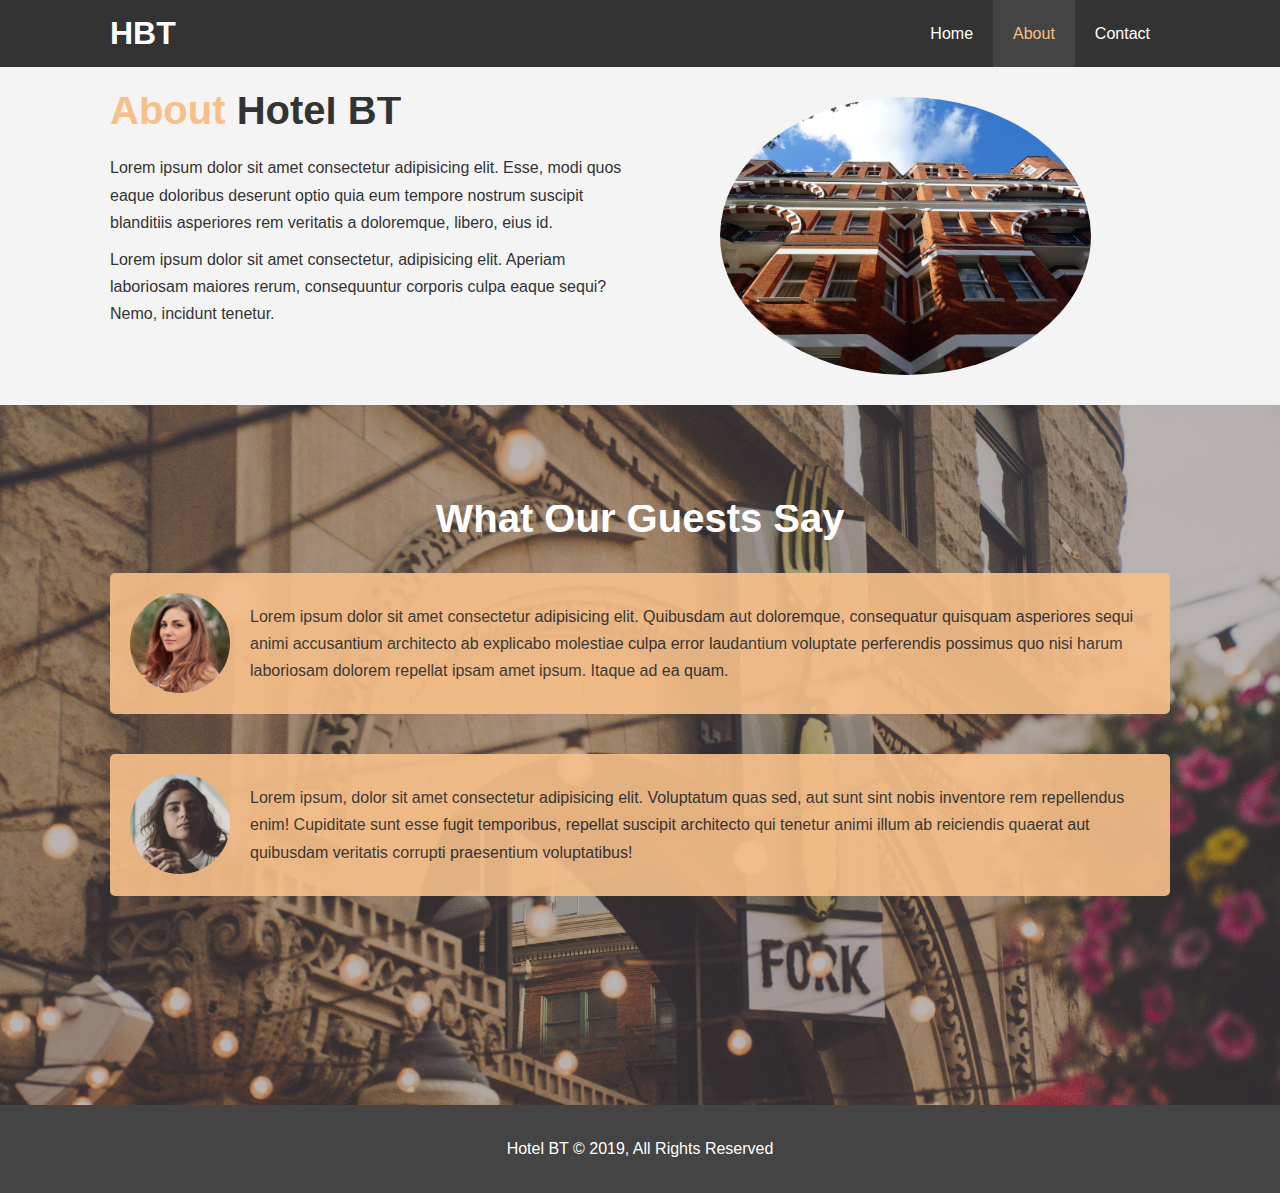
==== about.html @ 5918aac8 "initial commit" ====
<!DOCTYPE html>
<html lang="en">

<head>
    <meta charset="UTF-8">
    <meta name="viewport" content="width=device-width, initial-scale=1.0">
    <meta name="description" content="Welcome to the most extraordinary holet in North Carolina">
    <link rel="stylesheet" href="css/style.css">
    <title>About</title>
</head>

<body>
    <header>
        <nav id="navbar">
            <div class="container">

                <h1><a class="logo"><a href="index.html">HBT</a></h1>
                <ul>
                    <li><a href="index.html">Home</a></li>
                    <li><a class="current" href="about.html">About</a></li>
                    <li><a href="contact.html">Contact</a></li>
                </ul>
            </div>
        </nav>
    </header>

    <section id="about-info" class="bg-light py-3">
        <div class="container">
            <div class="info-left">
                <h1 class="large-heading"><span class="text-primary">About</span> Hotel BT</h1>
                <p>
                    Lorem ipsum dolor sit amet consectetur adipisicing elit. Esse, modi quos eaque doloribus deserunt
                    optio quia eum tempore nostrum suscipit blanditiis asperiores rem veritatis a doloremque, libero,
                    eius id.
                </p>
                <p>
                    Lorem ipsum dolor sit amet consectetur, adipisicing elit. Aperiam laboriosam maiores rerum,
                    consequuntur corporis culpa eaque sequi? Nemo, incidunt tenetur.
                </p>
            </div>
            <div class="info-right">
                <img src="./images/photo-2.jpg" alt="hotel">
            </div>

        </div>


    </section>

    <div class="clr"></div>

    <section id="testimonials" class="py-3">
        <div class="container">
            <h2 class="large-heading">What Our Guests Say</h2>
            <div class="testimonial bg-primary">
                <img src="./images/person-1.jpg" alt="samantha">
                <p>Lorem ipsum dolor sit amet consectetur adipisicing elit. Quibusdam aut doloremque, consequatur
                    quisquam asperiores sequi animi accusantium architecto ab explicabo molestiae culpa error laudantium
                    voluptate perferendis possimus quo nisi harum laboriosam dolorem repellat ipsam amet ipsum. Itaque
                    ad ea quam.</p>
            </div>

            <div class="testimonial bg-primary">
                <img src="./images/person-2.jpg" alt="Jane">
                <p>Lorem ipsum, dolor sit amet consectetur adipisicing elit. Voluptatum quas sed, aut sunt sint nobis
                    inventore rem repellendus enim! Cupiditate sunt esse fugit temporibus, repellat suscipit architecto
                    qui tenetur animi illum ab reiciendis quaerat aut quibusdam veritatis corrupti praesentium
                    voluptatibus!</p>
            </div>

        </div>

    </section>
    
    
    <footer id="main-footer">
        <p>
            Hotel BT &copy; 2019, All Rights Reserved
        </p>
    
    </footer>


</body>

</html>
---- css/style.css ----
/* Reset========================================== */
*{
    margin: 0;
    padding: 0;
    box-sizing: border-box;
}

body{
    font-family: 'Segoe UI', Tahoma, Geneva, Verdana, sans-serif;
    line-height: 1.7em;
}

a{
    color: #333;
    text-decoration: none;
}

h1, h2, h3{
    padding-bottom: 20px;
    
}

p{
    margin: 10px 0;
}
/* Utility Classes================== */
.container{
    margin: auto;
    max-width: 1100px;
    overflow: auto;
    padding: 0 20px;

}

.text-primary{
    color: #f7c08a;
}

.lead{
    font-size: 20px;
}
.btn{
    display: inline-block;
    font-size: 18px;
    background-color:#333;
    color: #fff;
    padding: 13px 20px;
    border: none;
    cursor: pointer;
    
}
.btn:hover{
    background-color: #f7c08a;
    color: #333;
}
.btn-light{
    background: #f4f4f4;
    color: #333;
}
.bg-dark{
    background: #333;
    color:#fff;

}
.bg-light{
    background: #f4f4f4;
    color:#333;

}
.bg-primary{
    background:#f7c08a;
    color: #333;
}

.clr{
    clear: both;
}

.large-heading{
    font-size: 40px;
}

/* Padding============ */
.py-1 { padding: 10px 0; }
.py-2 { padding: 20px 0; }
.py-3 { padding: 30px 0; }







/* Navbar ====================================================*/

#navbar{
    background-color: #333;
    color: #fff;
    overflow: auto;
}


#navbar a{
    color: #fff;
}

#navbar h1{
    float: left;
    padding-top: 20px;
}

#navbar ul {
    float: right;
    list-style: none;

}

#navbar ul li{
    float: left;

}

#navbar ul li a{
    display: block;
    padding: 20px;
    text-align: center;
}

#navbar ul li a:hover, 
#navbar ul li a.current {
    background: #444;
    color: #f7c08a;
}

/* Showcase================================== */

#showcase{
    background: url('../images/showcase.jpg') no-repeat center center/cover;
    height: 600px;
}

#showcase .showcase-content{
    color: #fff;
    text-align: center;
    padding-top: 170px;
}

#showcase .showcase-content h1{
    font-size: 60px;
    line-height: 1.2em;
}


#showcase .showcase-content p{
    padding: 20px;
    line-height: 1.7em;
}

/* Home Info============================ */
#home-info{
    height: 400px;
}

#home-info .info-img{
    background: url('../images/photo-1.jpg') no-repeat ;
    min-height: 100%;
    float:left;
    width: 50%;

}
#home-info .info-content{
    float: right;
    height: 100%;
    width: 50%;
    text-align: center;
    padding: 50px 30px;
    overflow: hidden;

}

.info-content p {
    padding-bottom: 30px;
}

.box{
    float: left;
    width: 33.3%;
    text-align: center;
    padding: 50px;
}
.box i{
    padding-bottom: 10px;
}

/* About Info====================== */

#about-info .info-right{
    float: right;
    width: 50%;
    min-height: 100%;
}

#about-info .info-right img {
    display: block;
    margin: auto;
    width: 70%;
    border-radius: 50%;
    

}

#about-info .info-left {
    float: left;
    width: 50%;
    min-height: 100%;
}

/* Testimonials*/
#testimonials {
    height: 700px;
    background: url('../images/test-bg.jpg') no-repeat center center/cover;
    padding-top: 100px;

}

#testimonials h2 {
    color: #fff;
    text-align: center;
    padding-bottom: 40px;
}

#testimonials .testimonial {
    padding: 20px;
    margin-bottom: 40px;
    border-radius: 5px;
    opacity: 0.9;
}


#testimonials .testimonial img {
    width: 100px;
    float: left;
    margin-right: 20px;
    border-radius: 50%;
}

/* Contact-form============================ */
#contact-form .form-group {
    margin-bottom: 20px;
}

#contact-form label {
    display: block;
    margin-bottom: 50px;

}

#contact-form input, #contact-form textarea {
    width: 100%;
    padding: 10px;
    border: 1px solid #ddd;
}

#contact-form textarea {
    height: 200px;
}

#contact-form input:focus,
 #contact-form textarea:focus {
    outline: none;
    border-color: #f7c08a;
}





/* Footer======================== */


#main-footer{
    text-align: center;
    background: #444;
    padding: 20px;
    color: #fff;
    
}
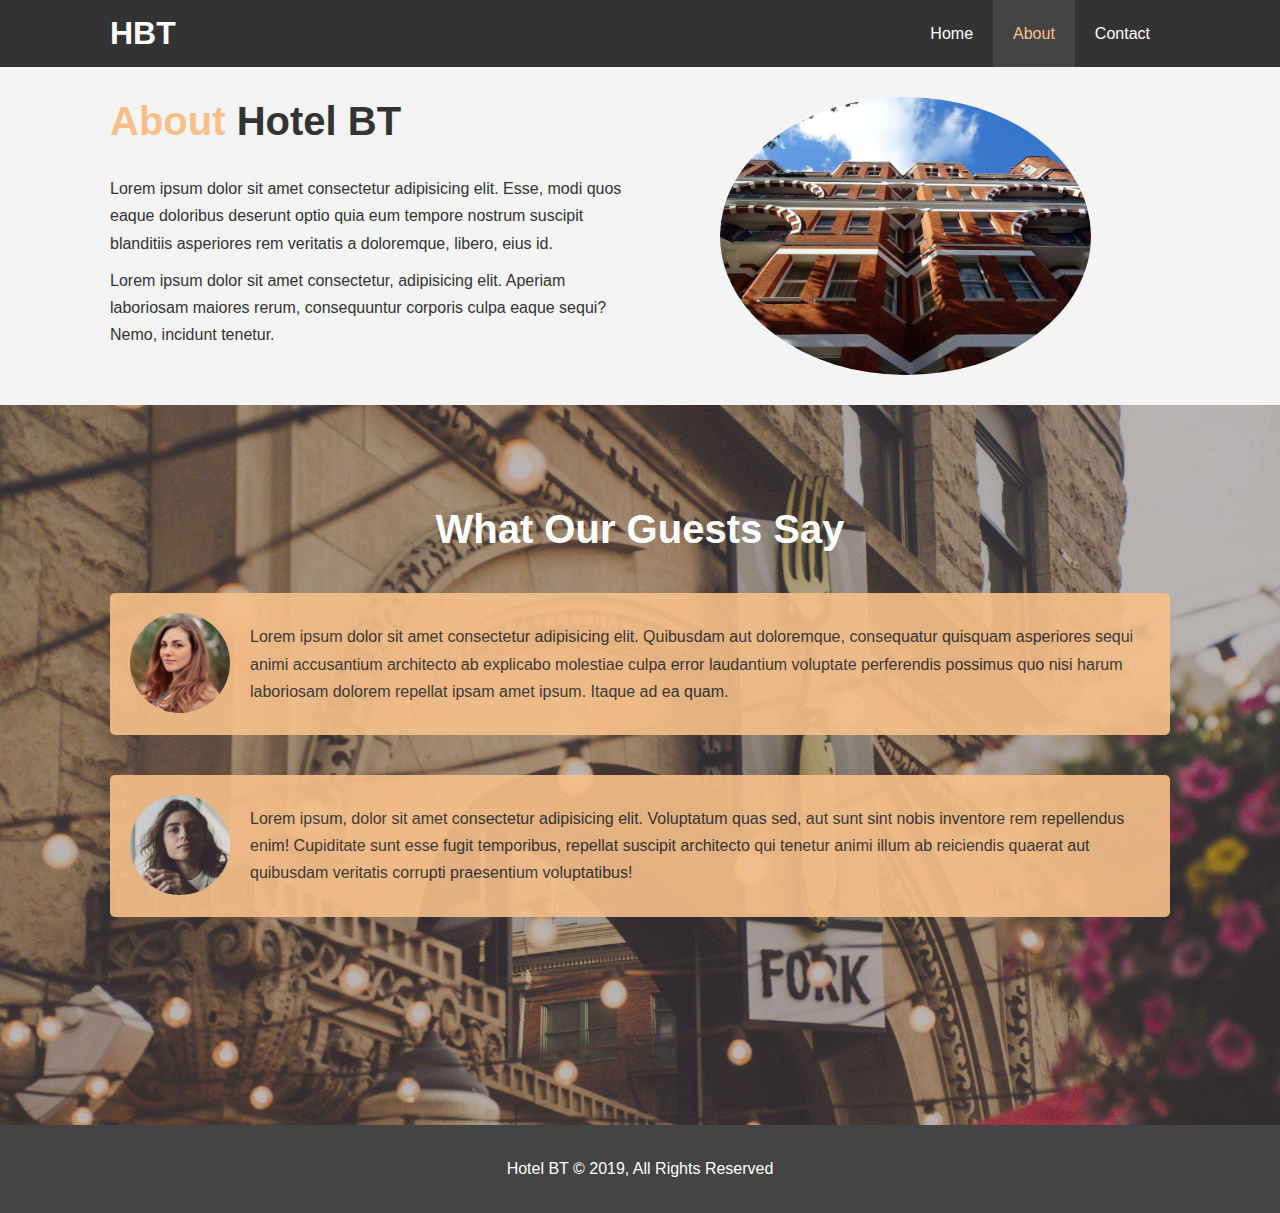
==== commit 8b7a03ab: "initial commit" ====
--- a/about.html
+++ b/about.html
@@ -6,6 +6,9 @@
     <meta name="viewport" content="width=device-width, initial-scale=1.0">
     <meta name="description" content="Welcome to the most extraordinary holet in North Carolina">
     <link rel="stylesheet" href="css/style.css">
+    <link rel="stylesheet" media="screen and (max-width: 768px)" href="css/mobile.css">
+
+
     <title>About</title>
 </head>
 
@@ -14,7 +17,7 @@
         <nav id="navbar">
             <div class="container">
 
-                <h1><a class="logo"><a href="index.html">HBT</a></h1>
+                <h1 class="logo"><a href="index.html">HBT</a></h1>
                 <ul>
                     <li><a href="index.html">Home</a></li>
                     <li><a class="current" href="about.html">About</a></li>
--- a/css/style.css
+++ b/css/style.css
@@ -78,6 +78,7 @@
 
 .large-heading{
     font-size: 40px;
+    line-height: 1.2;
 }
 
 /* Padding============ */
@@ -104,7 +105,7 @@
     color: #fff;
 }
 
-#navbar h1{
+#navbar .logo {
     float: left;
     padding-top: 20px;
 }
@@ -158,7 +159,7 @@
 
 /* Home Info============================ */
 #home-info{
-    height: 400px;
+    height: 450px;
 }
 
 #home-info .info-img{
@@ -217,7 +218,7 @@
 
 /* Testimonials*/
 #testimonials {
-    height: 700px;
+    height: 720px;
     background: url('../images/test-bg.jpg') no-repeat center center/cover;
     padding-top: 100px;
 
--- a/css/mobile.css
+++ b/css/mobile.css
@@ -0,0 +1,69 @@
+#navbar .logo{
+    float: none;
+    text-align: center;
+
+}
+
+#navbar ul, #navbar ul li{
+    float: none;
+   
+}
+
+#navbar ul li a{
+    padding: 5px;
+    border-bottom: 1px dotted #444444;
+}
+
+/* Showcase */
+#showcase{
+    height: 100%;
+}
+
+#showcase .showcase-content{
+    padding-top: 70px;
+    padding-bottom: 30px;
+}
+
+/* Home Info */
+#home-info{
+    height: 550px;
+    
+}
+
+#home-info .info-img{
+    display: none;
+}
+
+#home-info .info-content{
+    float:none;
+    height: 100%;
+    width: 100%;
+
+}
+
+/* Boxex */
+.box{
+    float: none;
+    width: 100%;
+}
+
+#about-info .info-right, 
+#about-info .info-left {
+    float: none;
+    width: 100%;
+
+}
+
+.large-heading{
+    text-align: center;
+}
+
+#about-info .info-right{
+    margin-top: 30px ;
+}
+
+/* Contact */
+#contact-info .box {
+    border-bottom: #444 dotted 1px;
+}
+
